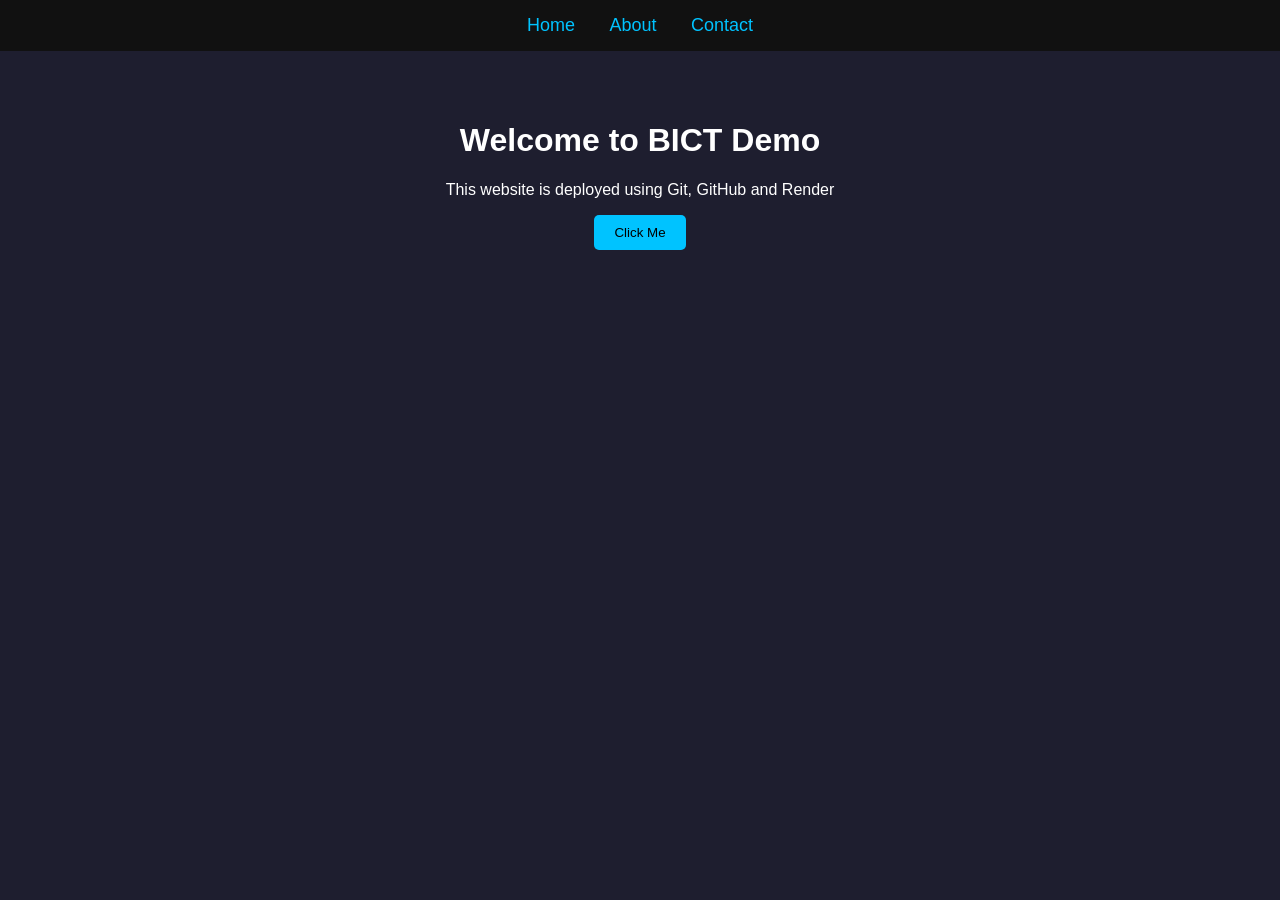
==== index.html @ 61eb6a3f "Rename home.html to index.html" ====
<!DOCTYPE html>
<html>
<head>
    <title>Home - BICT Demo</title>
    <link rel="stylesheet" href="style.css">
</head>

<body>

<nav>
    <a href="index.html">Home</a>
    <a href="about.html">About</a>
    <a href="contact.html">Contact</a>
</nav>

<div class="container">
    <h1>Welcome to BICT Demo</h1>
    <p>This website is deployed using Git, GitHub and Render</p>

    <button onclick="showMessage()">Click Me</button>
    <p id="message"></p>
</div>

<script src="script.js"></script>
</body>
</html>
---- style.css ----
body {
    font-family: Arial, sans-serif;
    margin: 0;
    background: #1e1e2f;
    color: white;
}

nav {
    background: #111;
    padding: 15px;
    text-align: center;
}

nav a {
    color: #00c3ff;
    margin: 0 15px;
    text-decoration: none;
    font-size: 18px;
}

nav a:hover {
    text-decoration: underline;
}

.container {
    text-align: center;
    padding: 50px;
}

button {
    padding: 10px 20px;
    background: #00c3ff;
    border: none;
    cursor: pointer;
    border-radius: 5px;
}
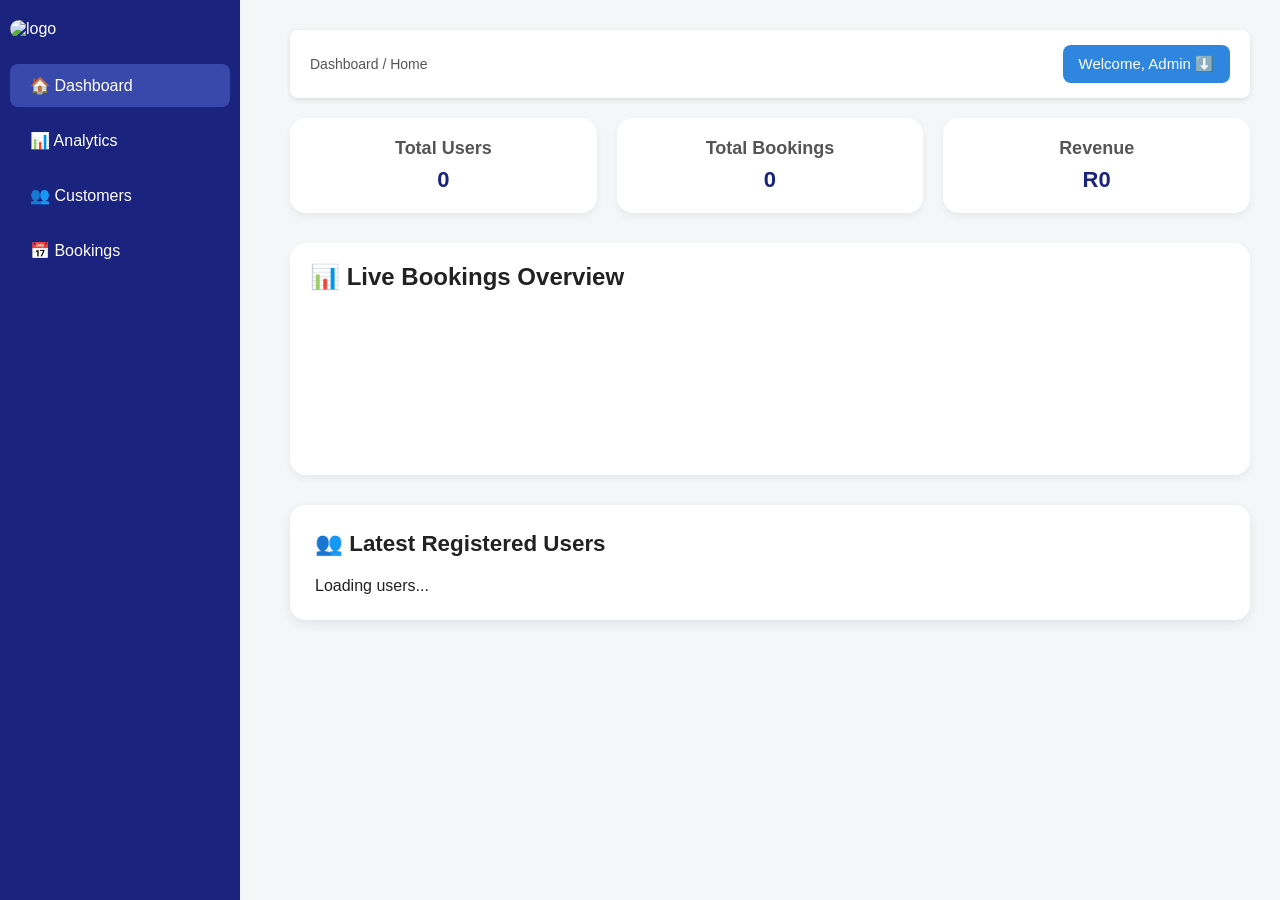
==== commit 4f1e5750: "Add files via upload" ====
--- a/index.html
+++ b/index.html
@@ -1,26 +1,379 @@
-<!DOCTYPE html>
-<html>
-<head>
-    <title>Home - BICT Demo</title>
-    <link rel="stylesheet" href="style.css">
-</head>
-
-<body>
-
-<nav>
-    <a href="index.html">Home</a>
-    <a href="about.html">About</a>
-    <a href="contact.html">Contact</a>
-</nav>
-
-<div class="container">
-    <h1>Welcome to BICT Demo</h1>
-    <p>This website is deployed using Git, GitHub and Render</p>
-
-    <button onclick="showMessage()">Click Me</button>
-    <p id="message"></p>
-</div>
-
-<script src="script.js"></script>
-</body>
-</html>
+<!DOCTYPE html>
+<html lang="en">
+<head>
+  <meta charset="UTF-8" />
+  <meta name="viewport" content="width=device-width, initial-scale=1.0" />
+  <title>Travel Expo Admin Dashboard</title>
+  <link rel="stylesheet" href="style.css" />
+  <link rel="icon" type="image/png" href="ic_launcher-playstore.png" />
+</head>
+<body>
+  
+  <!-- Sidebar -->
+  <div class="sidebar" id="sidebar">
+    <div class="sidebar-header">
+      <img src="Images/ic_launcher-playstore.png" alt="logo" width="180" />
+
+    </div>
+
+    <a href="index.html" class="active">🏠 Dashboard</a>
+    <a href="analytics.html">📊 Analytics</a>
+    <a href="customers.html">👥 Customers</a>
+    <a href="bookings.html">📅 Bookings</a>
+  </div>
+
+  <!-- Main Content -->
+  <div class="main fade-in">
+    <div class="header">
+      <div class="breadcrumbs">Dashboard / Home</div>
+      <div class="profile-dropdown">
+        <button class="profile-btn">Welcome, Admin ⬇️</button>
+        <div class="dropdown-content">
+          <a href="login.html">Logout</a>
+        </div>
+      </div>
+    </div>
+
+    <!-- Cards -->
+    <div class="cards">
+      <div class="card counter" id="visitorsCard">
+        <h3>Total Users</h3>
+        <p>0</p>
+      </div>
+      <div class="card counter" id="bookingsCard">
+        <h3>Total Bookings</h3>
+        <p>0</p>
+      </div>
+      <div class="card counter" id="revenueCard">
+        <h3>Revenue</h3>
+        <p>R0</p>
+      </div>
+    </div>
+
+    <!-- Chart Section -->
+    <div class="chart-section">
+      <h2>📊 Live Bookings Overview</h2>
+      <canvas id="bookingsChart"></canvas>
+    </div>
+
+  <!-- 🌟 Latest Registered Users Section -->
+<div class="widget customers-widget">
+  <h2>👥 Latest Registered Users</h2>
+  <div id="userList" class="user-cards">Loading users...</div>
+</div>
+
+<!-- 🪟 User Details Modal -->
+<div id="userModal" class="user-modal">
+  <div class="user-modal-content">
+    <span class="close-modal">&times;</span>
+    <h2 id="modalName">User Name</h2>
+    <p><strong>Email:</strong> <span id="modalEmail"></span></p>
+    <p><strong>Phone:</strong> <span id="modalPhone"></span></p>
+    <p><strong>Registered On:</strong> <span id="modalDate"></span></p>
+    <p><strong>User ID:</strong> <span id="modalId"></span></p>
+  </div>
+</div>
+
+<style>
+  /* 🌟 Latest Users Section */
+  .customers-widget {
+    background: #fff;
+    border-radius: 15px;
+    padding: 25px;
+    box-shadow: 0 4px 12px rgba(0,0,0,0.08);
+    margin-top: 30px;
+  }
+
+  .customers-widget h2 {
+    font-size: 1.4rem;
+    margin-bottom: 20px;
+    color: #222;
+    display: flex;
+    align-items: center;
+    gap: 8px;
+  }
+
+  .user-cards {
+    display: grid;
+    grid-template-columns: repeat(auto-fit, minmax(250px, 1fr));
+    gap: 15px;
+  }
+
+  .user-card {
+    background: #f9fbff;
+    border-radius: 12px;
+    padding: 15px 20px;
+    cursor: pointer;
+    display: flex;
+    flex-direction: column;
+    justify-content: center;
+    gap: 5px;
+    box-shadow: 0 3px 6px rgba(0,0,0,0.05);
+    transition: 0.25s ease;
+  }
+
+  .user-card:hover {
+    transform: translateY(-4px);
+    background: #eef5ff;
+    box-shadow: 0 6px 12px rgba(0,0,0,0.1);
+  }
+
+  .user-card strong {
+    color: #007bff;
+  }
+
+  /* 🪟 Modal Styling */
+  .user-modal {
+    display: none;
+    position: fixed;
+    z-index: 1000;
+    left: 0; top: 0;
+    width: 100%; height: 100%;
+    background: rgba(0,0,0,0.6);
+    justify-content: center;
+    align-items: center;
+  }
+
+  .user-modal-content {
+    background: white;
+    border-radius: 15px;
+    padding: 25px 30px;
+    width: 90%;
+    max-width: 400px;
+    text-align: center;
+    position: relative;
+    animation: fadeIn 0.3s ease;
+  }
+
+  .close-modal {
+    position: absolute;
+    top: 10px; right: 15px;
+    font-size: 22px;
+    font-weight: bold;
+    cursor: pointer;
+  }
+
+  @keyframes fadeIn {
+    from { opacity: 0; transform: scale(0.95); }
+    to { opacity: 1; transform: scale(1); }
+  }
+
+  /* 🌙 Dark Mode */
+  body.dark-mode .customers-widget {
+    background: #1e1f24;
+    color: #f5f5f5;
+  }
+  body.dark-mode .user-card {
+    background: #2c2d33;
+  }
+  body.dark-mode .user-modal-content {
+    background: #2c2d33;
+    color: #fff;
+  }
+</style>
+
+
+  <!-- Chart.js -->
+  <script src="https://cdn.jsdelivr.net/npm/chart.js"></script>
+
+  <!-- Firebase SDKs (Firestore Version) -->
+  <script type="module">
+    import { initializeApp } from "https://www.gstatic.com/firebasejs/11.0.1/firebase-app.js";
+    import { getFirestore, collection, onSnapshot } from "https://www.gstatic.com/firebasejs/11.0.1/firebase-firestore.js";
+
+    // Your Firebase Config
+    const firebaseConfig = {
+      apiKey: "AIzaSyA-5ydCuWuH0nHyRv2yklDqxAa0MnO1-Fo",
+      authDomain: "legends-travel-expo-cbba5.firebaseapp.com",
+      projectId: "legends-travel-expo-cbba5",
+      storageBucket: "legends-travel-expo-cbba5.firebasestorage.app",
+      messagingSenderId: "195511468939",
+      appId: "1:195511468939:web:724e78094424d5e23a258e",
+      measurementId: "G-W3NPJC3REY"
+    };
+
+    // Initialize Firebase & Firestore
+    const app = initializeApp(firebaseConfig);
+    const db = getFirestore(app);
+
+    const visitorsCard = document.querySelector("#visitorsCard p");
+    const bookingsCard = document.querySelector("#bookingsCard p");
+    const userList = document.getElementById("userList");
+
+    /* ======================
+       🔥 Real-time Bookings
+    ====================== */
+    const ctx = document.getElementById("bookingsChart").getContext("2d");
+    const chartLabels = ["Jan","Feb","Mar","Apr","May","Jun","Jul","Aug","Sep","Oct","Nov","Dec"];
+    const chartData = new Array(12).fill(0);
+
+    const bookingsChart = new Chart(ctx, {
+      type: "bar",
+      data: {
+        labels: chartLabels,
+        datasets: [{
+          label: "Bookings per Month",
+          data: chartData,
+          backgroundColor: "rgba(46, 134, 222, 0.7)",
+          borderRadius: 6
+        }]
+      },
+      options: {
+        responsive: true,
+        scales: {
+          y: { beginAtZero: true }
+        }
+      }
+    });
+
+    // Listen for live updates
+    onSnapshot(collection(db, "bookings"), (snapshot) => {
+      const monthlyCounts = new Array(12).fill(0);
+      snapshot.docs.forEach(doc => {
+        const data = doc.data();
+        if (data.timestamp) {
+          const date = new Date(data.timestamp);
+          const month = date.getMonth();
+          monthlyCounts[month]++;
+        }
+      });
+
+      bookingsCard.textContent = snapshot.docs.length;
+      bookingsChart.data.datasets[0].data = monthlyCounts;
+      bookingsChart.update();
+    });
+
+    /* ======================
+       👥 Real-time Users
+    ====================== */
+    onSnapshot(collection(db, "users"), (snapshot) => {
+      const users = snapshot.docs.map(doc => doc.data());
+      visitorsCard.textContent = users.length;
+
+      // Latest 5 users
+      const latestUsers = users.slice("").reverse();
+      userList.innerHTML = latestUsers
+        .map(u => `<li>${u.name || "Unknown"} — ${u.email || "no email"}</li>`)
+        .join("");
+    });
+  </script>
+
+  <!-- Sidebar & Dark Mode -->
+  <script>
+    
+    document.getElementById("toggleSidebar").addEventListener("click", () => {
+      document.getElementById("sidebar").classList.toggle("collapsed");
+    });
+
+    document.getElementById("darkModeToggle").addEventListener("click", () => {
+      document.body.classList.toggle("dark-mode");
+    });
+
+    import {
+  getAuth,
+  onAuthStateChanged,
+  sendPasswordResetEmail,
+  deleteUser,
+  signOut
+} from "https://www.gstatic.com/firebasejs/11.0.1/firebase-auth.js";
+
+const auth = getAuth();
+
+// Modal controls
+const profileModal = document.getElementById("profileModal");
+const editProfileLink = document.querySelector(".dropdown-content a:first-child");
+const closeBtn = document.querySelector(".close-btn");
+const closeProfileBtn = document.getElementById("closeProfileBtn");
+const date = user.timestamp?.toDate?.() || new Date();
+
+import { setPersistence, browserLocalPersistence } from "https://www.gstatic.com/firebasejs/11.0.1/firebase-auth.js";
+
+setPersistence(auth, browserLocalPersistence);
+
+import { getAuth, onAuthStateChanged } from "https://www.gstatic.com/firebasejs/11.0.1/firebase-auth.js";
+import { getFirestore, doc, getDoc } from "https://www.gstatic.com/firebasejs/11.0.1/firebase-firestore.js";
+
+
+
+const profileBtn = document.querySelector(".profile-btn");
+
+onAuthStateChanged(auth, async (user) => {
+  if (user) {
+    const docRef = doc(db, "admins", user.uid);
+    const docSnap = await getDoc(docRef);
+    let name = user.displayName || "Admin";
+
+    if (docSnap.exists()) {
+      name = docSnap.data().displayName || name;
+    }
+
+    profileBtn.textContent = `Welcome, ${name} ⬇️`;
+  }
+});
+
+// Open modal
+if (editProfileLink) {
+  editProfileLink.addEventListener("click", () => {
+    profileModal.style.display = "block";
+  });
+}
+
+// Close modal
+[closeBtn, closeProfileBtn].forEach(btn => {
+  btn?.addEventListener("click", () => {
+    profileModal.style.display = "none";
+  });
+});
+
+// Logout
+const logoutBtn = document.getElementById("logoutBtn");
+if (logoutBtn) {
+  logoutBtn.addEventListener("click", async () => {
+    await signOut(auth);
+    window.location.href = "admin-login.html";
+  });
+}
+
+// Reset password
+const resetPasswordBtn = document.getElementById("resetPasswordBtn");
+resetPasswordBtn.addEventListener("click", async () => {
+  const user = auth.currentUser;
+  if (user) {
+    await sendPasswordResetEmail(auth, user.email);
+    alert("A password reset email has been sent to " + user.email);
+  }
+});
+
+// Delete account
+const deleteAccountBtn = document.getElementById("deleteAccountBtn");
+deleteAccountBtn.addEventListener("click", async () => {
+  const user = auth.currentUser;
+  if (user && confirm("Are you sure you want to delete this admin account?")) {
+    try {
+      await deleteUser(user);
+      alert("Your account has been deleted.");
+      window.location.href = "admin-login.html";
+    } catch (err) {
+      alert("Error deleting account: " + err.message);
+    }
+  }
+});
+
+// Display admin info dynamically
+onAuthStateChanged(auth, (user) => {
+  const profileEmail = document.getElementById("profileEmail");
+  const profileLastLogin = document.getElementById("profileLastLogin");
+
+  if (user) {
+    profileEmail.textContent = user.email;
+    profileLastLogin.textContent = user.metadata.lastSignInTime;
+  } else {
+    window.location.href = "admin-login.html";
+  }
+});
+
+
+  </script>
+  
+</body>
+</html>
--- a/style.css
+++ b/style.css
@@ -1,36 +1,686 @@
-body {
-    font-family: Arial, sans-serif;
-    margin: 0;
-    background: #1e1e2f;
-    color: white;
-}
-
-nav {
-    background: #111;
-    padding: 15px;
-    text-align: center;
-}
-
-nav a {
-    color: #00c3ff;
-    margin: 0 15px;
-    text-decoration: none;
-    font-size: 18px;
-}
-
-nav a:hover {
-    text-decoration: underline;
-}
-
-.container {
-    text-align: center;
-    padding: 50px;
-}
-
-button {
-    padding: 10px 20px;
-    background: #00c3ff;
-    border: none;
-    cursor: pointer;
-    border-radius: 5px;
-}
+
+/* Reset and basic styling */
+* {
+  margin: 0;
+  padding: 0;
+  box-sizing: border-box;
+  font-family: 'Segoe UI', Tahoma, Geneva, Verdana, sans-serif;
+}
+
+body {
+  display: flex;
+  min-height: 100vh;
+  background: #f5f7fa;
+}
+
+/* Sidebar */
+.sidebar {
+  width: 240px;
+  background: #1e3c72; /* dark blue */
+  color: #fff;
+  display: flex;
+  flex-direction: column;
+  position: fixed;
+  height: 100%;
+  padding: 20px 0;
+}
+
+.sidebar h2 {
+  text-align: center;
+  margin-bottom: 30px;
+  font-size: 22px;
+}
+
+.sidebar a {
+  display: block;
+  padding: 12px 25px;
+  color: #fff;
+  text-decoration: none;
+  font-size: 15px;
+  transition: 0.3s;
+}
+
+.sidebar a:hover {
+  background: #2a5298;
+  border-left: 4px solid #ffda44;
+}
+
+/* Main Content */
+.main {
+  margin-left: 240px;
+  padding: 20px;
+  flex: 1;
+}
+
+/* Header */
+.header {
+  background: #fff;
+  padding: 15px 20px;
+  border-radius: 8px;
+  box-shadow: 0 2px 5px rgba(0,0,0,0.1);
+  margin-bottom: 20px;
+  display: flex;
+  justify-content: space-between;
+  align-items: center;
+}
+
+.header h1 {
+  font-size: 20px;
+  color: #333;
+}
+
+.header .user {
+  font-size: 14px;
+  color: #555;
+}
+
+/* Dashboard cards */
+.cards {
+  display: grid;
+  grid-template-columns: repeat(auto-fit, minmax(220px, 1fr));
+  gap: 20px;
+}
+
+.card {
+  background: #fff;
+  padding: 20px;
+  border-radius: 10px;
+  box-shadow: 0 2px 5px rgba(0,0,0,0.1);
+  transition: transform 0.2s ease-in-out;
+}
+
+.card:hover {
+  transform: translateY(-5px);
+}
+
+.card h3 {
+  font-size: 16px;
+  color: #555;
+  margin-bottom: 10px;
+}
+
+.card p {
+  font-size: 24px;
+  font-weight: bold;
+  color: #1e3c72;
+}
+
+/* Responsive */
+@media (max-width: 768px) {
+  .sidebar {
+    width: 200px;
+  }
+  .main {
+    margin-left: 200px;
+  }
+}
+
+@media (max-width: 576px) {
+  .sidebar {
+    position: absolute;
+    left: -240px;
+    transition: left 0.3s;
+  }
+  .sidebar.active {
+    left: 0;
+  }
+  .main {
+    margin-left: 0;
+  }
+}
+
+/* ====== General Styles ====== */
+* {
+  margin: 0;
+  padding: 0;
+  box-sizing: border-box;
+  font-family: "Poppins", sans-serif;
+}
+
+body {
+  display: flex;
+  background-color: #f4f6f8;
+  color: #222;
+  transition: background-color 0.3s ease, color 0.3s ease;
+}
+
+a {
+  text-decoration: none;
+  color: inherit;
+}
+
+/* ====== Sidebar ====== */
+.sidebar {
+  width: 240px;
+  background-color: #1a237e;
+  color: #fff;
+  height: 100vh;
+  padding: 20px 10px;
+  display: flex;
+  flex-direction: column;
+  align-items: center;
+  position: fixed;
+  transition: background-color 0.3s ease;
+}
+
+.sidebar img {
+  margin-bottom: 20px;
+  border-radius: 16px;
+}
+
+.sidebar a {
+  width: 100%;
+  padding: 12px 20px;
+  border-radius: 8px;
+  color: #fff;
+  display: block;
+  text-align: left;
+  margin: 6px 0;
+  font-size: 16px;
+  transition: background 0.3s;
+}
+
+.sidebar a:hover,
+.sidebar a.active {
+  background-color: #3949ab;
+}
+
+#darkModeToggle {
+  margin-top: 20px;
+  background: #3949ab;
+  color: #fff;
+  border: none;
+  padding: 10px;
+  width: 90%;
+  border-radius: 8px;
+  cursor: pointer;
+  transition: background 0.3s;
+}
+
+#darkModeToggle:hover {
+  background: #5c6bc0;
+}
+
+/* ====== Main Content ====== */
+.main {
+  margin-left: 260px;
+  padding: 30px;
+  flex: 1;
+}
+
+.header {
+  display: flex;
+  justify-content: space-between;
+  align-items: center;
+}
+
+.header h1 {
+  font-size: 28px;
+}
+
+/* ====== Profile Dropdown ====== */
+.profile-dropdown {
+  position: relative;
+  display: inline-block;
+}
+
+.profile-btn {
+  background: #3949ab;
+  color: white;
+  border: none;
+  padding: 10px 16px;
+  border-radius: 8px;
+  cursor: pointer;
+  font-size: 15px;
+}
+
+.dropdown-content {
+  display: none;
+  position: absolute;
+  right: 0;
+  background-color: white;
+  min-width: 150px;
+  box-shadow: 0px 4px 8px rgba(0,0,0,0.1);
+  border-radius: 8px;
+  overflow: hidden;
+  z-index: 10;
+}
+
+.dropdown-content a {
+  display: block;
+  color: #333;
+  padding: 10px;
+  text-align: left;
+  font-size: 14px;
+}
+
+.dropdown-content a:hover {
+  background-color: #f0f0f0;
+}
+
+.profile-dropdown:hover .dropdown-content {
+  display: block;
+}
+
+/* ====== Search Bar ====== */
+.search-bar {
+  margin: 20px 0;
+  display: flex;
+  justify-content: flex-start;
+}
+
+.search-bar input {
+  width: 100%;
+  max-width: 500px;
+  padding: 10px 15px;
+  border: 1px solid #ddd;
+  border-radius: 8px;
+  font-size: 15px;
+  outline: none;
+}
+
+.search-bar input:focus {
+  border-color: #3949ab;
+  box-shadow: 0px 0px 5px rgba(57, 73, 171, 0.4);
+}
+
+/* ====== Cards ====== */
+.cards {
+  display: grid;
+  grid-template-columns: repeat(auto-fit, minmax(220px, 1fr));
+  gap: 20px;
+  margin-bottom: 30px;
+}
+
+.card {
+  background: #fff;
+  padding: 20px;
+  border-radius: 16px;
+  box-shadow: 0 4px 8px rgba(0,0,0,0.05);
+  text-align: center;
+  transition: transform 0.2s ease;
+}
+
+.card:hover {
+  transform: translateY(-5px);
+}
+
+.card h3 {
+  font-size: 18px;
+  margin-bottom: 8px;
+  color: #555;
+}
+
+.card p {
+  font-size: 22px;
+  font-weight: 600;
+  color: #1a237e;
+}
+
+/* ====== Chart Section ====== */
+.chart-section {
+  background: #fff;
+  padding: 20px;
+  border-radius: 16px;
+  box-shadow: 0 4px 8px rgba(0,0,0,0.05);
+  margin-bottom: 30px;
+}
+
+.chart-section h2 {
+  margin-bottom: 10px;
+}
+
+/* ====== Notifications & Activity ====== */
+.activity-section {
+  display: grid;
+  grid-template-columns: repeat(auto-fit, minmax(280px, 1fr));
+  gap: 20px;
+}
+
+.notifications, .recent-activity {
+  background: #fff;
+  border-radius: 16px;
+  padding: 20px;
+  box-shadow: 0 4px 8px rgba(0,0,0,0.05);
+}
+
+.notifications h2, .recent-activity h2 {
+  margin-bottom: 15px;
+}
+
+.notifications ul, .recent-activity ul {
+  list-style: none;
+}
+
+.notifications li, .recent-activity li {
+  background: #f7f8fa;
+  margin-bottom: 10px;
+  padding: 10px 15px;
+  border-radius: 8px;
+  font-size: 14px;
+}
+
+/* ====== Dark Mode ====== */
+body.dark-mode {
+  background-color: #121212;
+  color: #e0e0e0;
+}
+
+body.dark-mode .sidebar {
+  background-color: #0d1117;
+}
+
+body.dark-mode .sidebar a.active,
+body.dark-mode .sidebar a:hover {
+  background-color: #1f2937;
+}
+
+body.dark-mode .card,
+body.dark-mode .chart-section,
+body.dark-mode .notifications,
+body.dark-mode .recent-activity {
+  background-color: #1e1e1e;
+  color: #e0e0e0;
+  box-shadow: none;
+}
+
+body.dark-mode .search-bar input {
+  background-color: #1e1e1e;
+  border: 1px solid #333;
+  color: #ddd;
+}
+
+/* ====== Responsive Design ====== */
+@media (max-width: 768px) {
+  .sidebar {
+    width: 200px;
+  }
+  
+  .main {
+    margin-left: 220px;
+    padding: 20px;
+  }
+
+  .header h1 {
+    font-size: 22px;
+  }
+}
+
+@media (max-width: 600px) {
+  .sidebar {
+    display: none;
+  }
+
+  .main {
+    margin-left: 0;
+    padding: 15px;
+  }
+
+  .cards {
+    grid-template-columns: 1fr 1fr;
+  }
+
+  .search-bar input {
+    max-width: 100%;
+  }
+}
+
+/* ===== Collapsible Sidebar ===== */
+.sidebar-header {
+  display: flex;
+  align-items: center;
+  justify-content: space-between;
+  width: 100%;
+}
+
+#toggleSidebar {
+  background: transparent;
+  border: none;
+  color: #fff;
+  font-size: 20px;
+  cursor: pointer;
+}
+
+.sidebar.collapsed {
+  width: 80px;
+}
+
+.sidebar.collapsed a,
+.sidebar.collapsed #darkModeToggle {
+  text-align: center;
+  font-size: 0;
+}
+
+.sidebar.collapsed a::before {
+  font-size: 20px;
+}
+
+/* ===== Fade Animation ===== */
+.fade-in {
+  animation: fadeIn 0.8s ease;
+}
+
+@keyframes fadeIn {
+  from { opacity: 0; transform: translateY(15px); }
+  to { opacity: 1; transform: translateY(0); }
+}
+
+/* ===== Weather Widget ===== */
+.weather-widget {
+  background: #fff;
+  padding: 20px;
+  border-radius: 16px;
+  margin-bottom: 30px;
+  box-shadow: 0 4px 8px rgba(0,0,0,0.05);
+}
+
+#weatherInfo {
+  margin-top: 10px;
+  font-size: 16px;
+}
+
+/* ===== Task Manager ===== */
+.task-manager {
+  background: #fff;
+  padding: 20px;
+  border-radius: 16px;
+  box-shadow: 0 4px 8px rgba(0,0,0,0.05);
+}
+
+.task-manager ul {
+  list-style: none;
+}
+
+.task-manager li {
+  margin: 8px 0;
+  font-size: 15px;
+}
+
+/* ===== Chat Box ===== */
+.chat-box {
+  margin-top: 30px;
+  background: #fff;
+  padding: 20px;
+  border-radius: 16px;
+  box-shadow: 0 4px 8px rgba(0,0,0,0.05);
+}
+
+.chat-messages {
+  max-height: 150px;
+  overflow-y: auto;
+  background: #f8f9fa;
+  border-radius: 8px;
+  padding: 10px;
+  margin-bottom: 10px;
+}
+
+.message {
+  padding: 8px 10px;
+  border-radius: 10px;
+  margin: 6px 0;
+}
+
+.message.user {
+  background: #e0e7ff;
+  align-self: flex-start;
+}
+
+.message.admin {
+  background: #c5cae9;
+  align-self: flex-end;
+}
+
+.chat-input {
+  width: 100%;
+  padding: 10px;
+  border-radius: 8px;
+  border: 1px solid #ccc;
+}
+
+/* ===== Breadcrumbs ===== */
+.breadcrumbs {
+  font-size: 14px;
+  color: #555;
+}
+
+/* ===== Responsive Improvements ===== */
+@media (max-width: 768px) {
+  .cards {
+    grid-template-columns: 1fr 1fr;
+  }
+  .activity-section {
+    grid-template-columns: 1fr;
+  }
+}
+#genderChart {
+  max-width: 400px;
+  margin: 2rem auto;
+  background: var(--card-bg, #fff);
+  border-radius: 12px;
+  padding: 1rem;
+  box-shadow: 0 4px 12px rgba(0,0,0,0.1);
+}
+#userList {
+  list-style: none;
+  padding: 0;
+  margin-top: 1rem;
+}
+
+#userList li {
+  background: var(--card-bg, #fff);
+  padding: 0.75rem 1rem;
+  margin-bottom: 0.5rem;
+  border-radius: 8px;
+  box-shadow: 0 2px 6px rgba(0,0,0,0.1);
+  transition: all 0.2s ease;
+}
+#userList li:hover {
+  transform: scale(1.02);
+  background: rgba(46,134,222,0.1);
+}
+.profile-dropdown {
+  position: relative;
+  display: inline-block;
+}
+
+.profile-btn {
+  background: var(--primary-color, #2e86de);
+  color: white;
+  padding: 10px 16px;
+  border: none;
+  border-radius: 8px;
+  cursor: pointer;
+  transition: background 0.3s ease;
+}
+
+.profile-btn:hover {
+  background: #1b4f72;
+}
+
+.dropdown-content {
+  display: none;
+  position: absolute;
+  background-color: #f9f9f9;
+  right: 0;
+  min-width: 160px;
+  box-shadow: 0px 8px 16px rgba(0,0,0,0.2);
+  border-radius: 8px;
+  z-index: 1;
+}
+
+.profile-dropdown:hover .dropdown-content {
+  display: block;
+}
+
+.dropdown-content a {
+  color: black;
+  padding: 10px 14px;
+  text-decoration: none;
+  display: block;
+}
+
+.dropdown-content a:hover {
+  background-color: #ddd;
+}
+
+  /* 🌟 Latest Users Section Styling */
+  .customers-widget {
+    background: #fff;
+    border-radius: 15px;
+    padding: 25px;
+    box-shadow: 0 4px 12px rgba(0,0,0,0.08);
+    margin-top: 30px;
+  }
+
+  .customers-widget h2 {
+    font-size: 1.4rem;
+    margin-bottom: 20px;
+    color: #222;
+    display: flex;
+    align-items: center;
+    gap: 8px;
+  }
+
+  .user-cards {
+    display: grid;
+    grid-template-columns: repeat(auto-fit, minmax(250px, 1fr));
+    gap: 15px;
+  }
+
+  .user-card {
+    background: #f9fbff;
+    border-radius: 12px;
+    padding: 15px 20px;
+    display: flex;
+    flex-direction: column;
+    justify-content: center;
+    gap: 5px;
+    box-shadow: 0 3px 6px rgba(0,0,0,0.05);
+    transition: 0.25s ease;
+  }
+
+  .user-card:hover {
+    transform: translateY(-4px);
+    background: #eef5ff;
+    box-shadow: 0 6px 12px rgba(0,0,0,0.1);
+  }
+
+  .user-card strong {
+    color: #007bff;
+  }
+
+  .no-users {
+    text-align: center;
+    color: #888;
+    padding: 20px;
+  }
+
+  /* 🌙 Dark Mode Support */
+  body.dark-mode .customers-widget {
+    background: #1e1f24;
+    color: #f5f5f5;
+  }
+  body.dark-mode .user-card {
+    background: #2c2d33;
+  }
+
